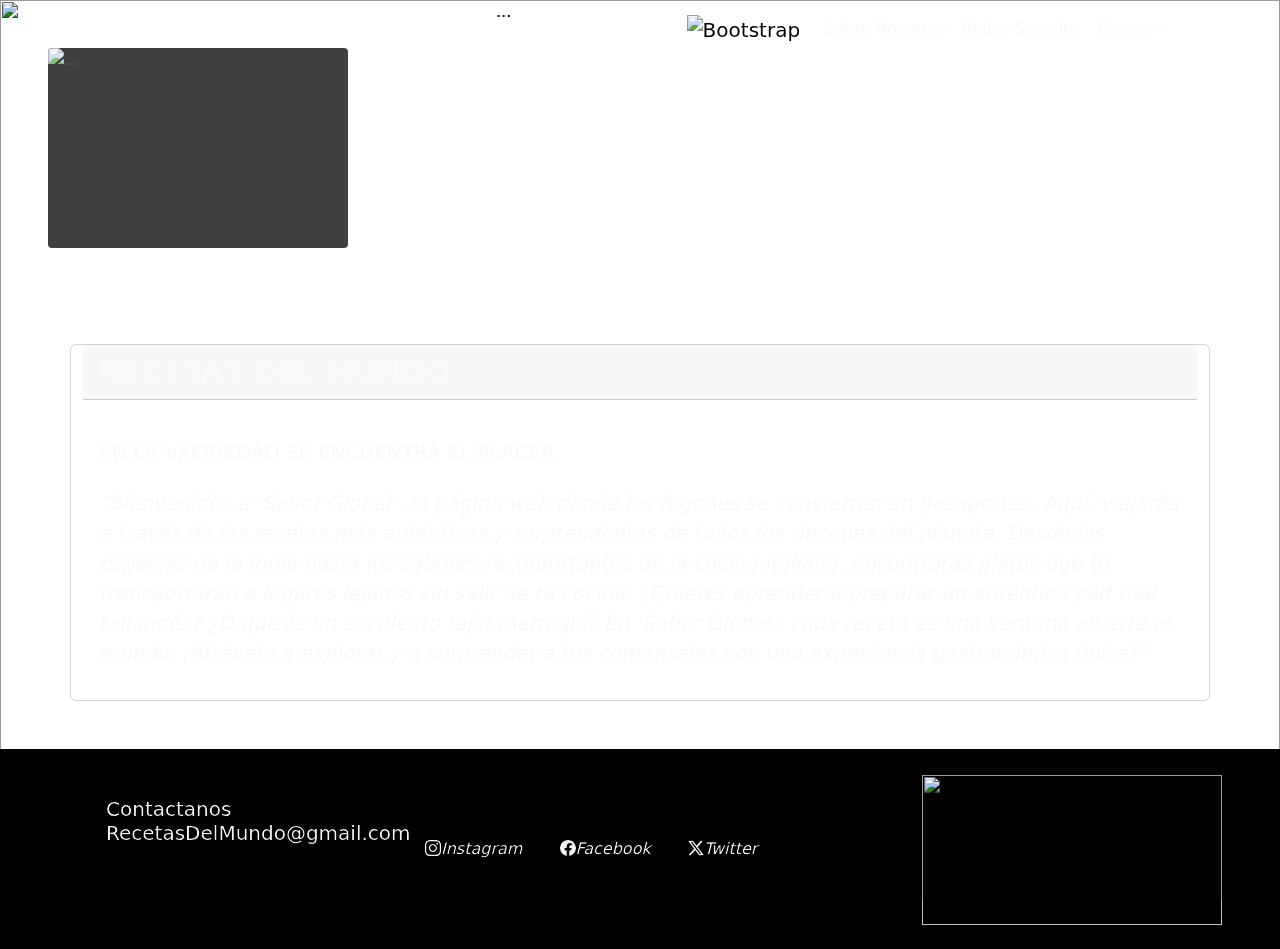
==== index.html @ e3a86155 "agregando master" ====
<!DOCTYPE html>
<html lang="en">
<head>
    <meta charset="UTF-8">
    <meta name="viewport" content="width=device-width, initial-scale=1.0">
    <link href="https://cdn.jsdelivr.net/npm/bootstrap@5.3.3/dist/css/bootstrap.min.css" rel="stylesheet" integrity="sha384-QWTKZyjpPEjISv5WaRU9OFeRpok6YctnYmDr5pNlyT2bRjXh0JMhjY6hW+ALEwIH" crossorigin="anonymous">
    <link rel="stylesheet" href="/css/style.css">
    <link rel="stylesheet" href="https://cdn.jsdelivr.net/npm/bootstrap-icons@1.11.3/font/bootstrap-icons.min.css">
    <title>Document</title>
</head>
<body>

  <div class="fondo" >.</div>

  <div id="header" class="container-fluid m-0 p-0 z-5">
    <img
      id="img1"
      src="img/meat-8082372_1280.jpg"
      class="w-100 h-100 card-img-overlay z-n1"
      alt=""
    />

    <div
      class="card bg-transparent mx-5 border-0 float-start"
      style="width: 25rem"
    >
      <img
        src="img/Captura_de_pantalla_2024-08-08_201126-removebg-preview (1).png"
        class="card-img-top my-5 bg-black opacity-75 rounded-1"
        alt="..." style="height: 200px; width: 300px;"
      />
    </div>

    <!-----    MENU  ----------->

    <nav class="navbar navbar-expand-lg bg-transparent opacity-100 float-end mx-5 px-5">
      <div class="container-fluid">
        <a class="navbar-brand" href="#">
          <img src="img/logo.png" alt="Bootstrap" width="60" height="50">
        </a>
        <button class="navbar-toggler" type="button" data-bs-toggle="collapse" data-bs-target="#navbarSupportedContent" aria-controls="navbarSupportedContent" aria-expanded="false" aria-label="Toggle navigation">
          <span class="navbar-toggler-icon"></span>
        </button>
        <div class="collapse navbar-collapse" id="navbarSupportedContent">
          <ul class="navbar-nav me-auto mb-2 mb-lg-0">
            <li class="nav-item">
              <a class="nav-link active text-light" aria-current="page" href="#">Sobre Nosotros</a>
            </li>
            <li class="nav-item">
              <a class="nav-link text-light" href="#">Redes Sociales</a>
            </li>
            <li class="nav-item dropdown">
              <a class="nav-link dropdown-toggle text-light" href="#" role="button" data-bs-toggle="dropdown" aria-expanded="false">
                Paises
              </a>
              <ul class="dropdown-menu bg-secondary">
                <li><a class="dropdown-item" href="#">Argentina</a></li>
                <li><hr class="dropdown-divider"></li>
                <li><a class="dropdown-item" href="#">España</a></li>
                <li><hr class="dropdown-divider"></li>
                <li><a class="dropdown-item " href="#">Francia</a></li>
                <li><hr class="dropdown-divider"></li>
                <li><a class="dropdown-item " href="#">Rusia</a></li>
                <li><hr class="dropdown-divider"></li>
                <li><a class="dropdown-item " href="#">Mexico</a></li>
                <li><hr class="dropdown-divider"></li>
                <li><a class="dropdown-item " href="#">Brasil</a></li>
                <li><hr class="dropdown-divider"></li>
                <li><a class="dropdown-item " href="#">Inglaterra</a></li>
                <li><hr class="dropdown-divider"></li>
                <li><a class="dropdown-item " href="#">Colombia</a></li>
                <li><hr class="dropdown-divider"></li>
                <li><a class="dropdown-item " href="/peru/Comida-Paises/Peru.html">Peru</a></li>
                <li><hr class="dropdown-divider"></li>
                <li><a class="dropdown-item " href="../Japon/japon.html">Japon</a></li>
              </ul>
            </li>
          </ul>
        </div>
      </div>
    </nav>
    <div class="clearfix">...</div>

    <div class="card container my-5 bg-transparent text-light">
      <h5 class="card-header fs-2">RECETAS DEL MUNDO</h5>
      <div class="card-body">
        <h5 class="card-title my-4">EN LA VAERIEDAD SE ENCUENTRA EL PLACER</h5>
        <p class="card-text fst-italic my-3 fs-5">“Bienvenidos a ‘Sabor Global’. la página web donde los fogones se convierten en pasaportes. 
          Aquí, viajarás a través de las recetas más auténticas y sorprendentes de todos los rincones del planeta. 
          Desde las especias de la India hasta los sabores reconfortantes de la cocina italiana, 
          encontrarás platos que te transportarán a lugares lejanos sin salir de tu cocina. ¿Quieres aprender a preparar un auténtico 
          pad thai tailandés? ¿O quizás un suculento tajín marroquí? En ‘Sabor Global’, cada receta es una ventana abierta al mundo. 
          ¡Atrévete a explorar y a sorprender a tus comensales con una experiencia gastronómica única!”</p>
        
      </div>
    </div>  
</div>

<footer class="container-fluid bg-black" style="height: 200px; line-height: 200px;";>
  <div class="container" >
    <h2 class="float-start col-3 fs-5 my-5 mx-4 text-light">Contactanos<p>RecetasDelMundo@gmail.com</p></h2>
    
  <div class="icon float-start text-light col-5">
  <i class="bi bi-instagram mx-3 ">Instagram</i>
  <i class="bi bi-facebook mx-3 ">Facebook</i>
  <i class="bi bi-twitter-x mx-3 ">Twitter</i>
</div>
<div class="float-start col-2 mx-5">
<img src="img/Captura_de_pantalla_2024-08-08_201126-removebg-preview (1).png" style="width: 300px; height: 150px;" alt="">
</div>
</div>
</footer>











  <script src="https://cdn.jsdelivr.net/npm/bootstrap@5.3.3/dist/js/bootstrap.bundle.min.js" integrity="sha384-YvpcrYf0tY3lHB60NNkmXc5s9fDVZLESaAA55NDzOxhy9GkcIdslK1eN7N6jIeHz" crossorigin="anonymous"></script>
</body>
</html>
---- css/style.css ----
.fondo{
    position: absolute;
     top: 0;
     left: 0;
     width: 100%;
     height: 100%;
     background-color: rgb(0, 0, 0);
     opacity: 0.6;
     mix-blend-mode: overlay;
     z-index: 0;
     /*  */
     
}
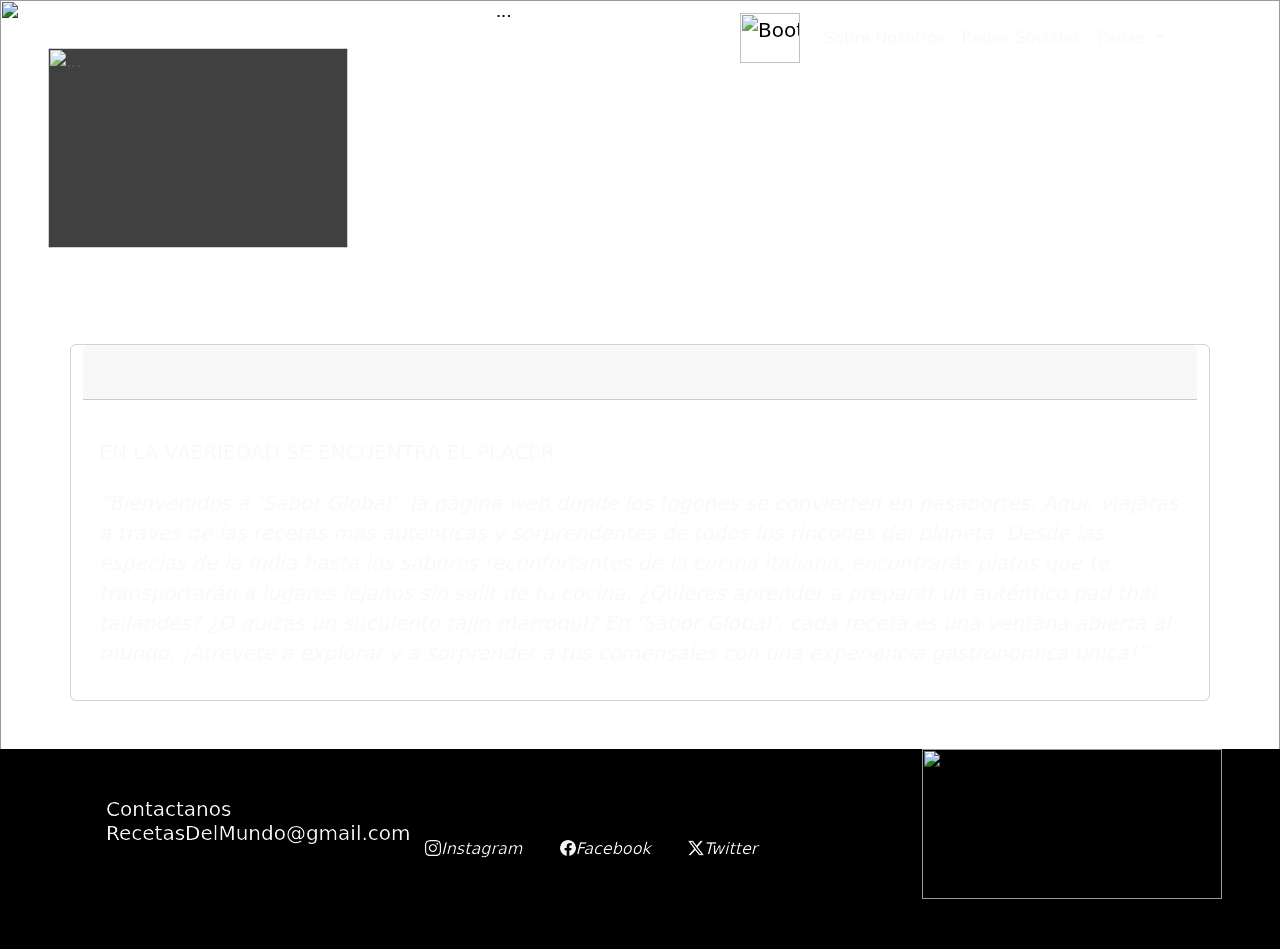
==== commit 637a5e0e: "Agregando master" ====
--- a/index.html
+++ b/index.html
@@ -1,4 +1,3 @@
-<!DOCTYPE html>
 <html lang="en">
 <head>
     <meta charset="UTF-8">
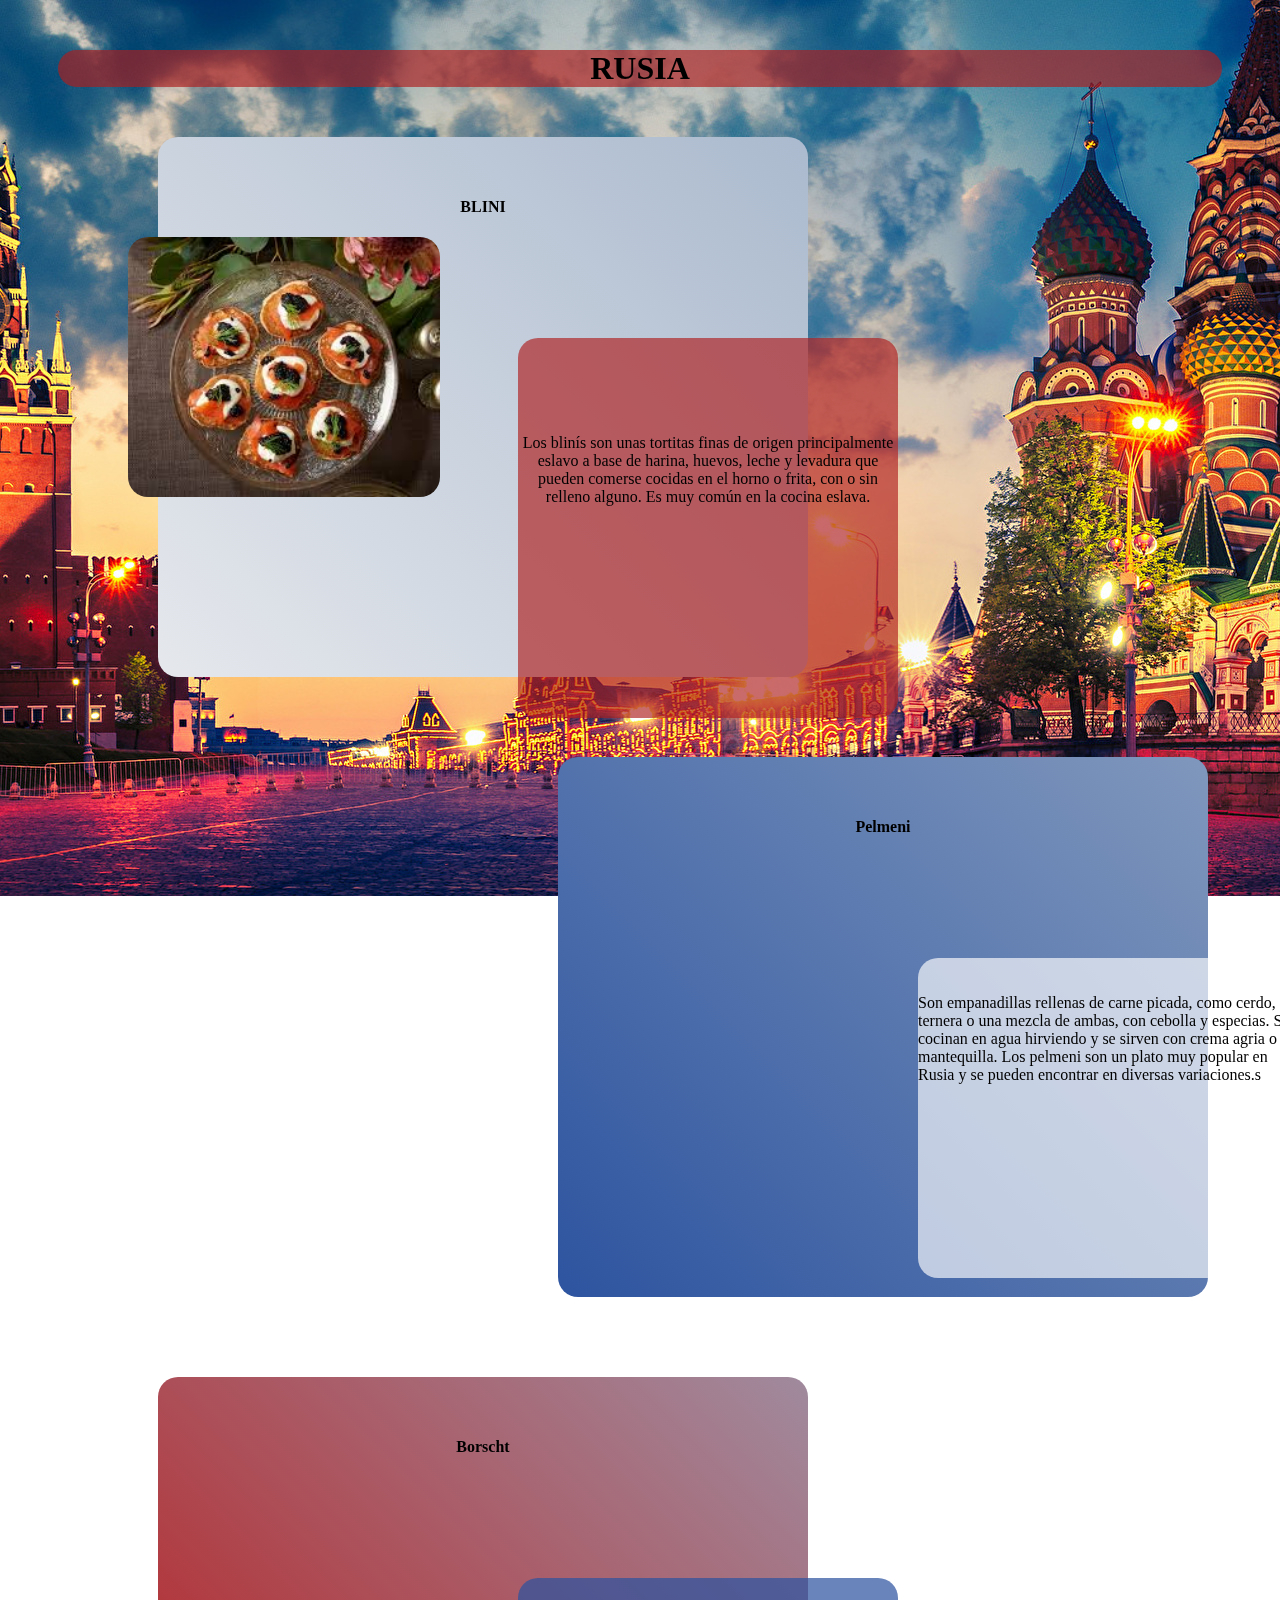
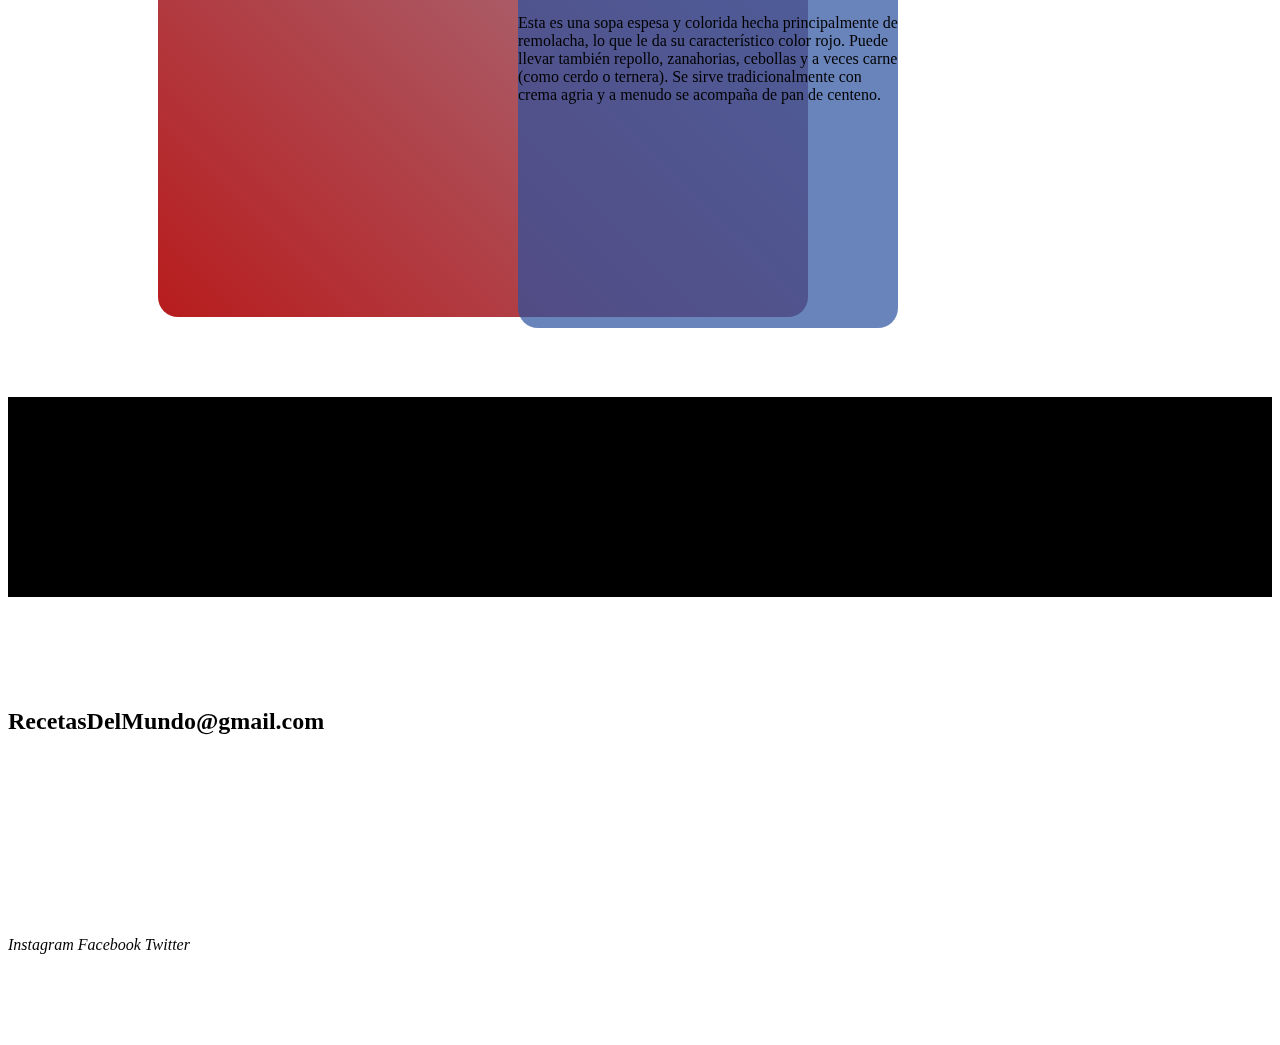
==== commit 686824f6: "Agregando Rusia" ====
--- a/index.html
+++ b/index.html
@@ -1,125 +1,90 @@
+<!DOCTYPE html>
 <html lang="en">
 <head>
     <meta charset="UTF-8">
     <meta name="viewport" content="width=device-width, initial-scale=1.0">
-    <link href="https://cdn.jsdelivr.net/npm/bootstrap@5.3.3/dist/css/bootstrap.min.css" rel="stylesheet" integrity="sha384-QWTKZyjpPEjISv5WaRU9OFeRpok6YctnYmDr5pNlyT2bRjXh0JMhjY6hW+ALEwIH" crossorigin="anonymous">
-    <link rel="stylesheet" href="/css/style.css">
-    <link rel="stylesheet" href="https://cdn.jsdelivr.net/npm/bootstrap-icons@1.11.3/font/bootstrap-icons.min.css">
-    <title>Document</title>
+    <link rel="stylesheet" href="css/style.css">
+    <link href="https://cdn.jsdelivr.net/npm/bootstrap@5.0.2/dist/css/bootstrap.min.css" rel="stylesheet" integrity="sha384-EVSTQN3/azprG1Anm3QDgpJLIm9Nao0Yz1ztcQTwFspd3yD65VohhpuuCOmLASjC" crossorigin="anonymous">
+    <title>RUSIA</title>
+    <link href="https://unpkg.com/aos@2.3.1/dist/aos.css" rel="stylesheet">
 </head>
 <body>
+    <div class="fondo"><img src="img/424180-Kycb_1920x1080.jpg" alt=""></div>
+    <header>
+        <div class="cabecera" >   
+            <h1>RUSIA</h1>
+            </div>
+         </header>
 
-  <div class="fondo" >.</div>
+    <section>
+        <img  data-aos="fade-right"
+        data-aos-offset="300"
+        data-aos-easing="ease-in-sine" src="img/descarga.jpg" id="blini" alt="">
+        <div id="comida1">
 
-  <div id="header" class="container-fluid m-0 p-0 z-5">
-    <img
-      id="img1"
-      src="img/meat-8082372_1280.jpg"
-      class="w-100 h-100 card-img-overlay z-n1"
-      alt=""
-    />
+            <h4>BLINI</h4>
+            <div id="receta1" >
+                <p  data-aos="fade-left"
+                data-aos-anchor="#example-anchor"
+                data-aos-offset="500"
+                data-aos-duration="500">Los blinís son unas tortitas finas de origen principalmente eslavo a base de harina, huevos, leche y levadura que pueden comerse cocidas en el horno o frita, con o sin relleno alguno. Es muy común en la cocina eslava.</p>
+            </div>
+        </div>
+    </section>
 
-    <div
-      class="card bg-transparent mx-5 border-0 float-start"
-      style="width: 25rem"
-    >
-      <img
-        src="img/Captura_de_pantalla_2024-08-08_201126-removebg-preview (1).png"
-        class="card-img-top my-5 bg-black opacity-75 rounded-1"
-        alt="..." style="height: 200px; width: 300px;"
-      />
-    </div>
+    <section>
+        <img  data-aos="fade-right"
+        data-aos-offset="300"
+        data-aos-easing="ease-in-sine" src="img/descarga (1).jpg" id="blini1" alt="">
+        <div id="comida2">
 
-    <!-----    MENU  ----------->
+            <h4>Pelmeni</h4>
+            <div id="receta2" >
+                <p  data-aos="fade-left"
+                data-aos-anchor="#example-anchor"
+                data-aos-offset="500"
+                data-aos-duration="500">Son empanadillas rellenas de carne picada, como cerdo, ternera o una mezcla de ambas, con cebolla y especias. Se cocinan en agua hirviendo y se sirven con crema agria o mantequilla. Los pelmeni son un plato muy popular en Rusia y se pueden encontrar en diversas variaciones.s</p>
+            </div>
+        </div>
+    </section>
 
-    <nav class="navbar navbar-expand-lg bg-transparent opacity-100 float-end mx-5 px-5">
-      <div class="container-fluid">
-        <a class="navbar-brand" href="#">
-          <img src="img/logo.png" alt="Bootstrap" width="60" height="50">
-        </a>
-        <button class="navbar-toggler" type="button" data-bs-toggle="collapse" data-bs-target="#navbarSupportedContent" aria-controls="navbarSupportedContent" aria-expanded="false" aria-label="Toggle navigation">
-          <span class="navbar-toggler-icon"></span>
-        </button>
-        <div class="collapse navbar-collapse" id="navbarSupportedContent">
-          <ul class="navbar-nav me-auto mb-2 mb-lg-0">
-            <li class="nav-item">
-              <a class="nav-link active text-light" aria-current="page" href="#">Sobre Nosotros</a>
-            </li>
-            <li class="nav-item">
-              <a class="nav-link text-light" href="#">Redes Sociales</a>
-            </li>
-            <li class="nav-item dropdown">
-              <a class="nav-link dropdown-toggle text-light" href="#" role="button" data-bs-toggle="dropdown" aria-expanded="false">
-                Paises
-              </a>
-              <ul class="dropdown-menu bg-secondary">
-                <li><a class="dropdown-item" href="#">Argentina</a></li>
-                <li><hr class="dropdown-divider"></li>
-                <li><a class="dropdown-item" href="#">España</a></li>
-                <li><hr class="dropdown-divider"></li>
-                <li><a class="dropdown-item " href="#">Francia</a></li>
-                <li><hr class="dropdown-divider"></li>
-                <li><a class="dropdown-item " href="#">Rusia</a></li>
-                <li><hr class="dropdown-divider"></li>
-                <li><a class="dropdown-item " href="#">Mexico</a></li>
-                <li><hr class="dropdown-divider"></li>
-                <li><a class="dropdown-item " href="#">Brasil</a></li>
-                <li><hr class="dropdown-divider"></li>
-                <li><a class="dropdown-item " href="#">Inglaterra</a></li>
-                <li><hr class="dropdown-divider"></li>
-                <li><a class="dropdown-item " href="#">Colombia</a></li>
-                <li><hr class="dropdown-divider"></li>
-                <li><a class="dropdown-item " href="/peru/Comida-Paises/Peru.html">Peru</a></li>
-                <li><hr class="dropdown-divider"></li>
-                <li><a class="dropdown-item " href="../Japon/japon.html">Japon</a></li>
-              </ul>
-            </li>
-          </ul>
+    <section>
+        <img  data-aos="fade-right"
+        data-aos-offset="300"
+        data-aos-easing="ease-in-sine" src="img/descarga (4).jpg" id="blini" alt="">
+        <div id="comida3">
+
+            <h4>Borscht</h4>
+            <div id="receta3" >
+                <p  data-aos="fade-left"
+                data-aos-anchor="#example-anchor"
+                data-aos-offset="500"
+                data-aos-duration="500">Esta es una sopa espesa y colorida hecha principalmente de remolacha, lo que le da su característico color rojo. Puede llevar también repollo, zanahorias, cebollas y a veces carne (como cerdo o ternera). Se sirve tradicionalmente con crema agria y a menudo se acompaña de pan de centeno.</p>
+            </div>
         </div>
-      </div>
-    </nav>
-    <div class="clearfix">...</div>
-
-    <div class="card container my-5 bg-transparent text-light">
-      <h5 class="card-header fs-2">RECETAS DEL MUNDO</h5>
-      <div class="card-body">
-        <h5 class="card-title my-4">EN LA VAERIEDAD SE ENCUENTRA EL PLACER</h5>
-        <p class="card-text fst-italic my-3 fs-5">“Bienvenidos a ‘Sabor Global’. la página web donde los fogones se convierten en pasaportes. 
-          Aquí, viajarás a través de las recetas más auténticas y sorprendentes de todos los rincones del planeta. 
-          Desde las especias de la India hasta los sabores reconfortantes de la cocina italiana, 
-          encontrarás platos que te transportarán a lugares lejanos sin salir de tu cocina. ¿Quieres aprender a preparar un auténtico 
-          pad thai tailandés? ¿O quizás un suculento tajín marroquí? En ‘Sabor Global’, cada receta es una ventana abierta al mundo. 
-          ¡Atrévete a explorar y a sorprender a tus comensales con una experiencia gastronómica única!”</p>
-        
-      </div>
-    </div>  
-</div>
-
-<footer class="container-fluid bg-black" style="height: 200px; line-height: 200px;";>
-  <div class="container" >
-    <h2 class="float-start col-3 fs-5 my-5 mx-4 text-light">Contactanos<p>RecetasDelMundo@gmail.com</p></h2>
-    
-  <div class="icon float-start text-light col-5">
-  <i class="bi bi-instagram mx-3 ">Instagram</i>
-  <i class="bi bi-facebook mx-3 ">Facebook</i>
-  <i class="bi bi-twitter-x mx-3 ">Twitter</i>
-</div>
-<div class="float-start col-2 mx-5">
-<img src="img/Captura_de_pantalla_2024-08-08_201126-removebg-preview (1).png" style="width: 300px; height: 150px;" alt="">
-</div>
-</div>
-</footer>
+    </section>
 
 
-
-
-
-
-
-
-
-
-
-  <script src="https://cdn.jsdelivr.net/npm/bootstrap@5.3.3/dist/js/bootstrap.bundle.min.js" integrity="sha384-YvpcrYf0tY3lHB60NNkmXc5s9fDVZLESaAA55NDzOxhy9GkcIdslK1eN7N6jIeHz" crossorigin="anonymous"></script>
+    <footer class="container-fluid bg-black" style="height: 200px; line-height: 200px;";>
+        <div class="container" >
+          <h2 class="float-start col-3 fs-5 my-5 mx-4 text-light">Contactanos<p>RecetasDelMundo@gmail.com</p></h2>
+          
+        <div class="icon float-start text-light col-5">
+        <i class="bi bi-instagram mx-3 ">Instagram</i>
+        <i class="bi bi-facebook mx-3 ">Facebook</i>
+        <i class="bi bi-twitter-x mx-3 ">Twitter</i>
+      </div>
+      <div class="float-start col-2 mx-5">
+      
+      </div>
+      </div>
+      </footer>
+    <script src="https://unpkg.com/aos@2.3.1/dist/aos.js"></script>
+    <script>
+        AOS.init();
+      </script>
+    <script src="https://cdn.jsdelivr.net/npm/bootstrap@5.0.2/dist/js/bootstrap.bundle.min.js" integrity="sha384-MrcW6ZMFYlzcLA8Nl+NtUVF0sA7MsXsP1UyJoMp4YLEuNSfAP+JcXn/tWtIaxVXM" crossorigin="anonymous"></script>
+    <script src="https://cdn.jsdelivr.net/npm/@popperjs/core@2.9.2/dist/umd/popper.min.js" integrity="sha384-IQsoLXl5PILFhosVNubq5LC7Qb9DXgDA9i+tQ8Zj3iwWAwPtgFTxbJ8NT4GN1R8p" crossorigin="anonymous"></script>
+<script src="https://cdn.jsdelivr.net/npm/bootstrap@5.0.2/dist/js/bootstrap.min.js" integrity="sha384-cVKIPhGWiC2Al4u+LWgxfKTRIcfu0JTxR+EQDz/bgldoEyl4H0zUF0QKbrJ0EcQF" crossorigin="anonymous"></script>
 </body>
 </html>--- a/css/style.css
+++ b/css/style.css
@@ -1,13 +1,116 @@
 .fondo{
+    position: fixed;
+    right: 0;
+    bottom: 0;
+    min-width: 105%;
+    min-height: 100%;
+    transform: translateX(calc((100% - 100vw) / 2));
+    z-index: -1;
+}
+.cabecera{
+    text-align: center;
+    padding-left: 50px;
+    padding-right: 50px;
+    margin: 50px;
+    border-radius: 20px;
+    background-color: #ae1d1da7;
+    color: rgb(0, 0, 0) ;
+}
+#comida1{
+    width: 650px;
+    animation: cambiar 10s ease-in-out infinite;
+    background: linear-gradient(45deg, #ae1d1da7, #e7e9ed, #99acc5,#929292);
+    background-size: 400% 400%;
+    height: 500px;
+    margin-left: 150px;
+    border-radius: 20px;
+    text-align: center;
+    padding-top: 40px;
+    color: rgb(0, 0, 0);
+}
+#comida2{
+  width: 650px;
+  animation: cambiar 10s ease-in-out infinite;
+  background: linear-gradient(45deg, #ae1d1da7, #2b529f, #99acc5,#929292);
+  background-size: 400% 400%;
+  height: 500px;
+  margin-left: 550px;
+  margin-top: 80px;
+  border-radius: 20px;
+  text-align: center;
+  padding-top: 40px;
+  color: rgb(0, 0, 0);
+}
+#comida3{
+  width: 650px;
+  animation: cambiar 10s ease-in-out infinite;
+  background: linear-gradient(45deg, #ae1d1da7, #b81919, #99acc5,#929292);
+  background-size: 400% 400%;
+  height: 500px;
+  margin-top: 80px;
+  margin-left: 150px;
+  border-radius: 20px;
+  text-align: center;
+  padding-top: 40px;
+  color: rgb(0, 0, 0);
+}
+#blini{
+    display: flex;
+    margin-left:120px;
+    margin-top: 100px;
     position: absolute;
-     top: 0;
-     left: 0;
-     width: 100%;
-     height: 100%;
-     background-color: rgb(0, 0, 0);
-     opacity: 0.6;
-     mix-blend-mode: overlay;
-     z-index: 0;
-     /*  */
-     
+    height: 260px;
+    border-radius: 20px;
+    color: rgb(0, 0, 0);
+}
+#blini1{
+  display: flex;
+  margin-left:500px;
+  margin-top: 100px;
+  position: absolute;
+  height: 260px;
+  border-radius: 20px;
+  color: rgb(0, 0, 0);
+}
+
+#receta1{
+    display: flex;
+    margin-left: 360px;
+    margin-top: 100px;
+    position: absolute;
+    height: 300px;
+    width: 380px;
+    border-radius: 20px;
+    background-color: rgba(174, 29, 29, 0.653);
+    text-align: center;
+    padding-top: 80px;
+}
+
+#receta2{
+    display: flex;
+    margin-left: 360px;
+    margin-top: 100px;
+    position: absolute;
+    height: 300px;
+    width: 380px;
+  border-radius: 20px;
+  background-color: rgba(255, 255, 255, 0.653);
+  text-align:left;
+  padding-top: 20px;
+}
+#receta3{
+  display: flex;
+  margin-left: 360px;
+  margin-top: 100px;
+  position: absolute;
+  height: 330px;
+  width: 380px;
+border-radius: 20px;
+background-color: #2b529fb5;
+text-align: left;
+padding-top: 20px;
+}
+footer{
+  background-color: #000000;
+  margin-top: 80px;
 }